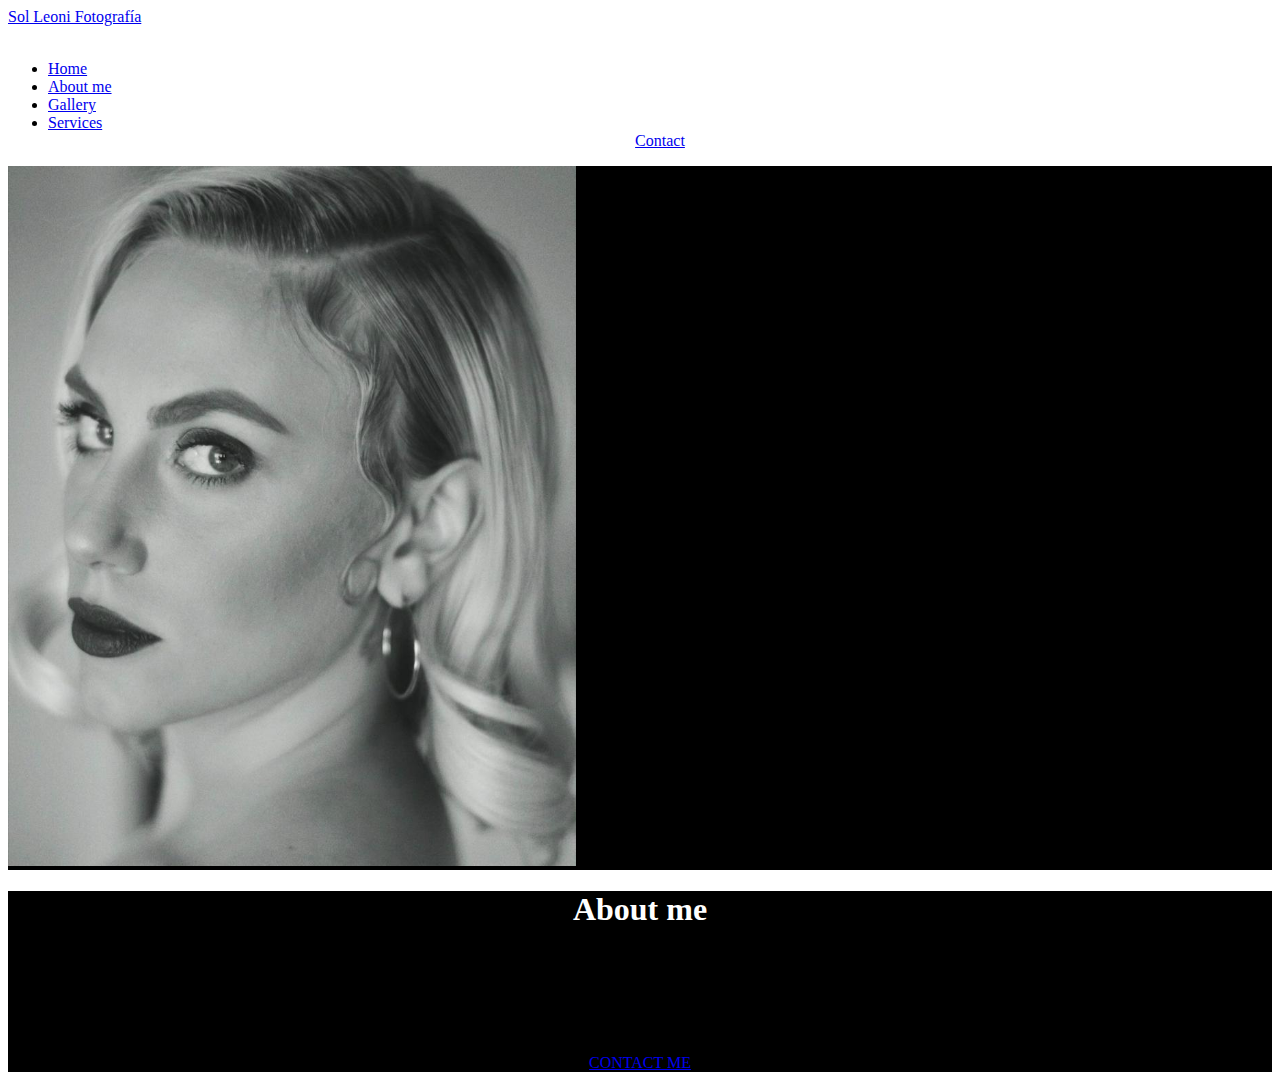
==== pages/about-me.html @ e53f6728 "mi primer version" ====
<!DOCTYPE html>
<html lang="es">
<head>
    <meta charset="UTF-8">
    <meta http-equiv="X-UA-Compatible" content="IE=edge">
    <meta name="viewport" content="width=device-width, initial-scale=1.0">
    <link rel="stylesheet" href="https://cdn.jsdelivr.net/npm/bootstrap@4.6.2/dist/css/bootstrap.min.css" integrity="sha384-xOolHFLEh07PJGoPkLv1IbcEPTNtaed2xpHsD9ESMhqIYd0nLMwNLD69Npy4HI+N" crossorigin="anonymous">
    <link rel="stylesheet" href="https://cdnjs.cloudflare.com/ajax/libs/font-awesome/6.2.1/css/all.min.css">
    <link rel="stylesheet" href="../css/style.css">
    <title>About me</title>
</head>
<body>
    <div class="conteiner-fluid header">
        <div class="row">
            <div class="col-12">
             <nav class="navbar navbar-expand-sm bg-dark navbar-dark">
                 <a class="navbar-brand" href="#">Sol Leoni Fotografía</a>
            
                <div class="carrito">
                 <i class="fa-solid fa-cart-shopping"></i>
                </div>
                    <ul class="navbar-nav">
                    <li class="nav-item home">
                        <a class="nav-link" href="./index.html">Home</a>
                      </li>
                      <li class="nav-item about-me">
                        <a class="nav-link" href="./pages/about-me.html">About me</a>
                      </li>
                      <li class="nav-item gallery">
                        <a class="nav-link" href="./pages/gallery.html">Gallery</a>
                      </li>
                      <li class="nav-item services">
                        <a class="nav-link" href="./pages/services.html">Services</a>
                      </li>
                      <li class="nav-item contact">
                        <a class="nav-link" href="./pages/contact.html">Contact</a>
                      </li>
                    </ul>
            </nav>
            </div>
        </div>
    </div> 
    <div class="conteiner-fluid">
        <div class="row">
            <main class="col-6">
                <img src="/WhatsApp Image 2022-12-03 at 09.14.11.jpeg" alt="imagen de sol leoni">
            </main>
            <aside class="col-6">
                <h1>About me</h1><br><br>
                <p class="lead">Lorem ipsum dolor sit amet consectetur adipisicing elit. Rem, voluptates eligendi provident reprehenderit corporis deserunt atque dolorem quisquam nobis magnam quam eius qui nam suscipit consectetur voluptas sint libero quos et dolore maxime iusto sapiente saepe beatae. Impedit, repellat quas exercitationem tenetur necessitatibus ab, cumque magni nobis odit soluta non?</p>
                    <div class="contact">
                    <a href="./contact.html" class="btn btn-light" role="button">CONTACT ME</a>
                    </div>
            </aside>
        </div>
    </div>


<script src="https://cdn.jsdelivr.net/npm/jquery@3.5.1/dist/jquery.slim.min.js" integrity="sha384-DfXdz2htPH0lsSSs5nCTpuj/zy4C+OGpamoFVy38MVBnE+IbbVYUew+OrCXaRkfj" crossorigin="anonymous"></script>
<script src="https://cdn.jsdelivr.net/npm/popper.js@1.16.1/dist/umd/popper.min.js" integrity="sha384-9/reFTGAW83EW2RDu2S0VKaIzap3H66lZH81PoYlFhbGU+6BZp6G7niu735Sk7lN" crossorigin="anonymous"></script>
<script src="https://cdn.jsdelivr.net/npm/bootstrap@4.6.2/dist/js/bootstrap.min.js" integrity="sha384-+sLIOodYLS7CIrQpBjl+C7nPvqq+FbNUBDunl/OZv93DB7Ln/533i8e/mZXLi/P+" crossorigin="anonymous"></script>
</body>
</html>
---- css/style.css ----
body{
    min-height: 100vh;

}

main{
    background-color: black;
}
h1{
    color: white;
    text-align: center;
}
img{
    height: 700px;
    
}
footer{
    background-color: black;
}
.social{
    text-align: center;
    font-size: 70px;
    color:white   
}
aside{
    background-color: black;
}
.contact{
    display: flex;
    align-items: center;
    justify-content: center;
}
/* .footer {
    height: 80px; */

    
/* main {
    min-height: calc(100vp - 160px);
} */

/* .header .link li{
    display: inline-block;
    text-decoration: none;
    text-transform: uppercase;
    letter-spacing: 2px;
} */
/* .header .link li a{
    text-decoration: none;
    text-transform: uppercase;
    color:white
    

} */
/* .nav h1{
    display: inline-block;
    float: left;
    letter-spacing: 5px;
    font-size: 40px;
    color:white
} */
/* .section h1{
    text-align: center;
    letter-spacing: 5px;
    font-size: 30px;
    color:white
    
} */
/* .section{
    text-align: center;
}
.section img{
    display: inline-block;
    height: 700px;
   
    
    
} */
.carrito {
    color: white;
}
    

    
    
/* }
.footer .socialmedia {
    color: white;
    font-size: 70px;
    letter-spacing: 10px;
    text-align: center;
}

.sobremi img{
    display: inline-block;
    height: 700px;
}
.about__me {
    display: inline-block;
    color: white;
    text-align: left;
}
 
.gallery img {
    width: 200px;
    height: 250px;
}
.sectionserv .servicestext{
    color: white;
    font-size: 20px;
}
.sectionserv a{
    color: white;
}
.sectionserv .servicestext2{
    color: white;
    font-size: 20px;
}
.sectionserv .servicestext3{
    color: white;
    font-size: 20px;
}
.sectionserv img{
    width: 250px;
    height: 200px;
}
.form{
    color:white
}
.form h2{
    font-size: 40px;
}
.form form{
    font-size: 20px;
}
.form .contacto{
    font-size: 30px;
}
.sobremi .contactarme a{
    font-size: 30px;
    color:white
} */
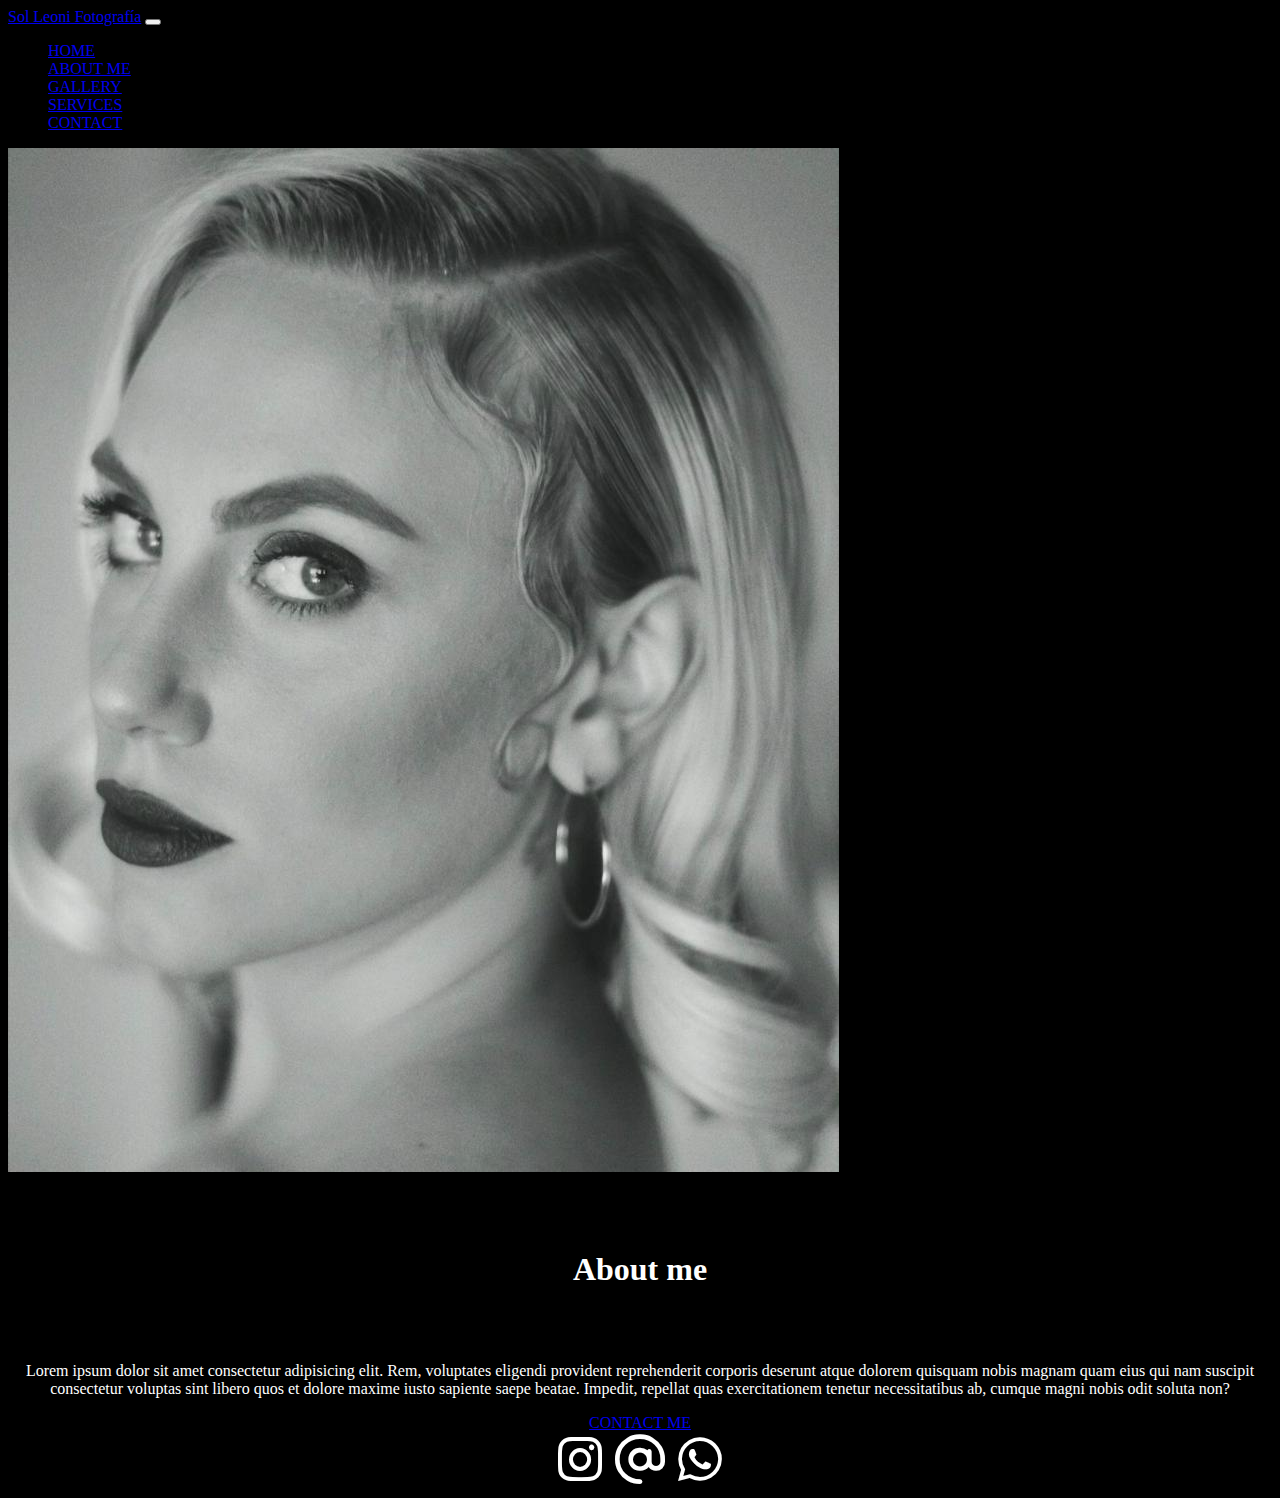
==== commit e7772902: "mi segunda version con boots" ====
--- a/pages/about-me.html
+++ b/pages/about-me.html
@@ -10,50 +10,62 @@
     <title>About me</title>
 </head>
 <body>
+  <!-- inicio barra navegacion -->
     <div class="conteiner-fluid header">
         <div class="row">
             <div class="col-12">
-             <nav class="navbar navbar-expand-sm bg-dark navbar-dark">
-                 <a class="navbar-brand" href="#">Sol Leoni Fotografía</a>
-            
-                <div class="carrito">
-                 <i class="fa-solid fa-cart-shopping"></i>
+              <nav class="navbar navbar-expand-md navbar-dark micolor">
+                <a class="navbar-brand" href="#">Sol Leoni Fotografía</a>
+                <button class="navbar-toggler" type="button" data-toggle="collapse" data-target="#collapsibleNavbar">
+                  <span class="navbar-toggler-icon"></span>
+                </button>
+                <div class="collapse navbar-collapse" id="collapsibleNavbar">
+                  <ul class="navbar-nav ml-auto">
+                    <li class="nav-item">
+                      <a class="nav-link" href="../index.html">HOME</a>
+                    </li>
+                    <li class="nav-item">
+                      <a class="nav-link" href="./about-me.html">ABOUT ME</a>
+                    </li>
+                    <li class="nav-item">
+                      <a class="nav-link" href="./gallery.html">GALLERY</a>
+                    <li class="nav-item">
+                     <a class="nav-link" href="./services.html">SERVICES</a>
+                     <li class="nav-item">
+                        <a class="nav-link" href="./contact.html">CONTACT</a>
+                    </li>
+                  </ul>
                 </div>
-                    <ul class="navbar-nav">
-                    <li class="nav-item home">
-                        <a class="nav-link" href="./index.html">Home</a>
-                      </li>
-                      <li class="nav-item about-me">
-                        <a class="nav-link" href="./pages/about-me.html">About me</a>
-                      </li>
-                      <li class="nav-item gallery">
-                        <a class="nav-link" href="./pages/gallery.html">Gallery</a>
-                      </li>
-                      <li class="nav-item services">
-                        <a class="nav-link" href="./pages/services.html">Services</a>
-                      </li>
-                      <li class="nav-item contact">
-                        <a class="nav-link" href="./pages/contact.html">Contact</a>
-                      </li>
-                    </ul>
-            </nav>
+              </nav>
             </div>
         </div>
     </div> 
-    <div class="conteiner-fluid">
+    <!-- fin barra navegacion -->
+
+    <div class="conteiner-fluid m-4">
         <div class="row">
-            <main class="col-6">
+            <main class="col-lg-6 col-md-12 col-sm-12 img-about">
                 <img src="/WhatsApp Image 2022-12-03 at 09.14.11.jpeg" alt="imagen de sol leoni">
             </main>
-            <aside class="col-6">
-                <h1>About me</h1><br><br>
+            <aside class="col-lg-6 col-md-12 col-sm-12">
+                <br><br><br><h1>About me</h1><br><br>
                 <p class="lead">Lorem ipsum dolor sit amet consectetur adipisicing elit. Rem, voluptates eligendi provident reprehenderit corporis deserunt atque dolorem quisquam nobis magnam quam eius qui nam suscipit consectetur voluptas sint libero quos et dolore maxime iusto sapiente saepe beatae. Impedit, repellat quas exercitationem tenetur necessitatibus ab, cumque magni nobis odit soluta non?</p>
                     <div class="contact">
-                    <a href="./contact.html" class="btn btn-light" role="button">CONTACT ME</a>
+                       <a href="./contact.html" class="btn btn-light" role="button">CONTACT ME</a>
                     </div>
             </aside>
         </div>
     </div>
+
+    <footer class="conteiner-fluid">
+      <div class="row">
+          <div class="col-12 social-serv">
+              <i class="fa-brands fa-instagram"></i>
+              <i class="fa-regular fa-at"></i>
+              <i class="fa-brands fa-whatsapp"></i>
+          </div>
+      </div>
+  </footer>
 
 
 <script src="https://cdn.jsdelivr.net/npm/jquery@3.5.1/dist/jquery.slim.min.js" integrity="sha384-DfXdz2htPH0lsSSs5nCTpuj/zy4C+OGpamoFVy38MVBnE+IbbVYUew+OrCXaRkfj" crossorigin="anonymous"></script>
--- a/css/style.css
+++ b/css/style.css
@@ -1,20 +1,25 @@
 
 body{
     min-height: 100vh;
+    background-color: black;
 
 }
 
 main{
     background-color: black;
 }
-h1{
-    color: white;
-    text-align: center;
+
+.carousel-item{
+    max-height: calc(100vh - 56px);
 }
-img{
-    height: 700px;
+
+.carousel-item img{
+    height: 100%;
+    max-width: 100%;
+    margin: 0 auto;
+}
     
-}
+
 footer{
     background-color: black;
 }
@@ -23,121 +28,53 @@
     font-size: 70px;
     color:white   
 }
+.img-about{
+    height: auto;
+}
 aside{
     background-color: black;
+}
+aside h1{
+    text-align: center;
+    color: white;
+}
+aside .lead{
+    text-align: center;
+    color: white;
 }
 .contact{
     display: flex;
     align-items: center;
     justify-content: center;
 }
-/* .footer {
-    height: 80px; */
-
-    
-/* main {
-    min-height: calc(100vp - 160px);
-} */
-
-/* .header .link li{
-    display: inline-block;
-    text-decoration: none;
-    text-transform: uppercase;
-    letter-spacing: 2px;
-} */
-/* .header .link li a{
-    text-decoration: none;
-    text-transform: uppercase;
-    color:white
-    
-
-} */
-/* .nav h1{
-    display: inline-block;
-    float: left;
-    letter-spacing: 5px;
-    font-size: 40px;
-    color:white
-} */
-/* .section h1{
+.contact a:hover{
+    background-color: rgb(54, 51, 51);
+    color: white;
+  }
+.micolor{
+    background-color: black;
+}
+#galeria .col-lg-4{
+    padding: 30px;
+    margin: auto;
+}
+#galeria img{
+    width: 60%;
+    height: 250px;
+}
+#galeria img:hover{
+    border: 20px solid black;
+}
+.card img{
+    width: 100%;
+    height: 275px;
+}
+.card{
+    padding: 30px;
+    margin: auto;
+}
+.social-serv{
     text-align: center;
-    letter-spacing: 5px;
-    font-size: 30px;
-    color:white
-    
-} */
-/* .section{
-    text-align: center;
-}
-.section img{
-    display: inline-block;
-    height: 700px;
-   
-    
-    
-} */
-.carrito {
+    font-size: 50px;
     color: white;
 }
-    
-
-    
-    
-/* }
-.footer .socialmedia {
-    color: white;
-    font-size: 70px;
-    letter-spacing: 10px;
-    text-align: center;
-}
-
-.sobremi img{
-    display: inline-block;
-    height: 700px;
-}
-.about__me {
-    display: inline-block;
-    color: white;
-    text-align: left;
-}
- 
-.gallery img {
-    width: 200px;
-    height: 250px;
-}
-.sectionserv .servicestext{
-    color: white;
-    font-size: 20px;
-}
-.sectionserv a{
-    color: white;
-}
-.sectionserv .servicestext2{
-    color: white;
-    font-size: 20px;
-}
-.sectionserv .servicestext3{
-    color: white;
-    font-size: 20px;
-}
-.sectionserv img{
-    width: 250px;
-    height: 200px;
-}
-.form{
-    color:white
-}
-.form h2{
-    font-size: 40px;
-}
-.form form{
-    font-size: 20px;
-}
-.form .contacto{
-    font-size: 30px;
-}
-.sobremi .contactarme a{
-    font-size: 30px;
-    color:white
-} */
-
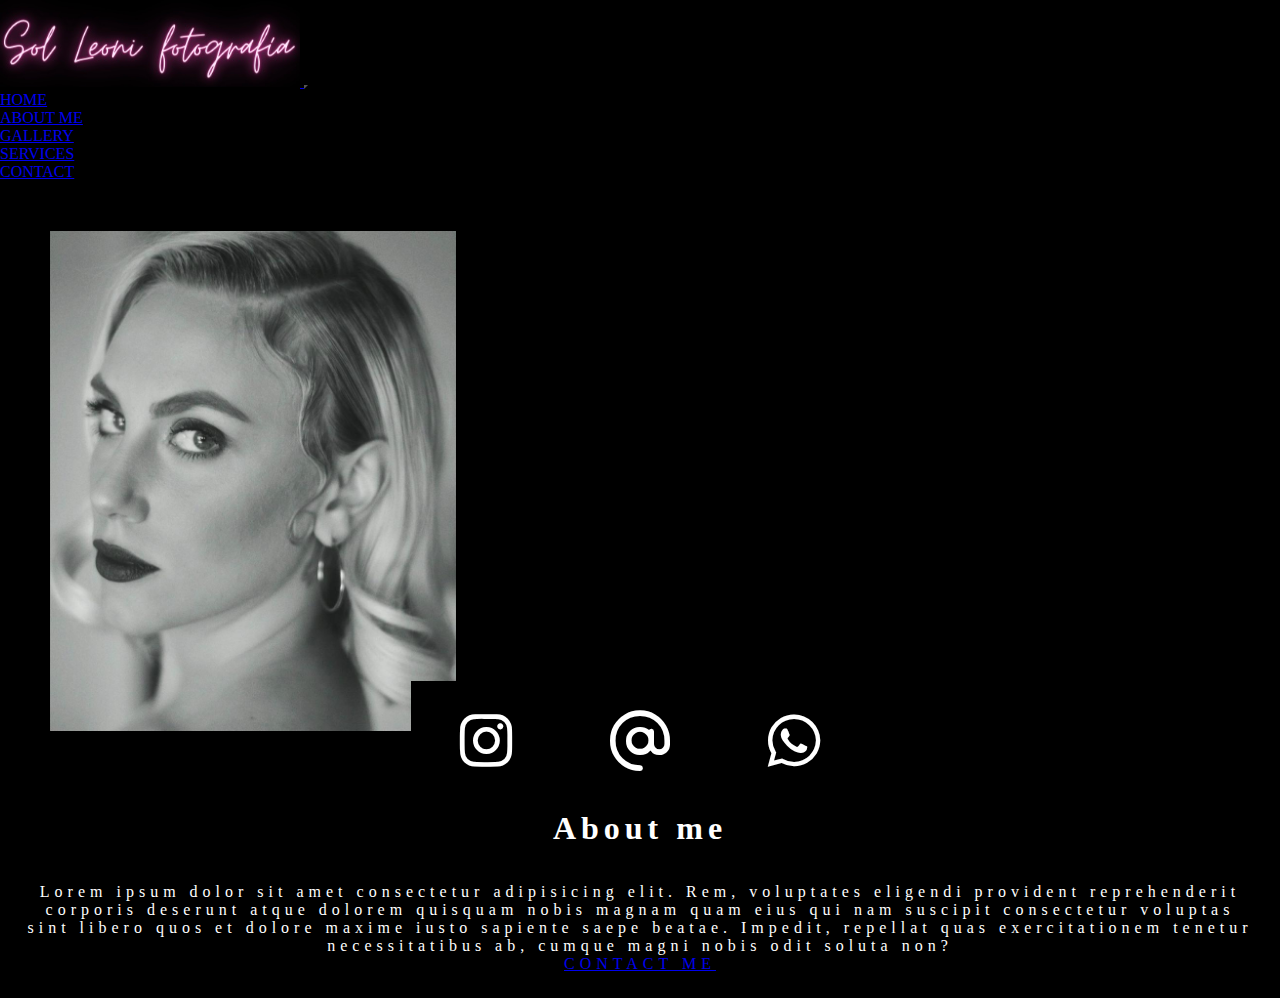
==== commit f07dc72a: "se paso el sitio a sass" ====
--- a/pages/about-me.html
+++ b/pages/about-me.html
@@ -11,11 +11,13 @@
 </head>
 <body>
   <!-- inicio barra navegacion -->
-    <div class="conteiner-fluid header">
+    <div class="container-fluid header">
         <div class="row">
             <div class="col-12">
               <nav class="navbar navbar-expand-md navbar-dark micolor">
-                <a class="navbar-brand" href="#">Sol Leoni Fotografía</a>
+                <a class="navbar-logo" href="#">
+                  <img class= "logo_sol" src="../logo_sol.jpg">
+                  </a>
                 <button class="navbar-toggler" type="button" data-toggle="collapse" data-target="#collapsibleNavbar">
                   <span class="navbar-toggler-icon"></span>
                 </button>
@@ -30,8 +32,8 @@
                     <li class="nav-item">
                       <a class="nav-link" href="./gallery.html">GALLERY</a>
                     <li class="nav-item">
-                     <a class="nav-link" href="./services.html">SERVICES</a>
-                     <li class="nav-item">
+                    <a class="nav-link" href="./services.html">SERVICES</a>
+                    <li class="nav-item">
                         <a class="nav-link" href="./contact.html">CONTACT</a>
                     </li>
                   </ul>
@@ -42,30 +44,32 @@
     </div> 
     <!-- fin barra navegacion -->
 
-    <div class="conteiner-fluid m-4">
+<div class="about__sol">
+    <div class="container-fluid about_sol">
         <div class="row">
-            <main class="col-lg-6 col-md-12 col-sm-12 img-about">
+            <main class="col-lg-6 col-md-12 col-sm-12">
                 <img src="/WhatsApp Image 2022-12-03 at 09.14.11.jpeg" alt="imagen de sol leoni">
             </main>
             <aside class="col-lg-6 col-md-12 col-sm-12">
-                <br><br><br><h1>About me</h1><br><br>
+                <h1>About me</h1><br><br>
                 <p class="lead">Lorem ipsum dolor sit amet consectetur adipisicing elit. Rem, voluptates eligendi provident reprehenderit corporis deserunt atque dolorem quisquam nobis magnam quam eius qui nam suscipit consectetur voluptas sint libero quos et dolore maxime iusto sapiente saepe beatae. Impedit, repellat quas exercitationem tenetur necessitatibus ab, cumque magni nobis odit soluta non?</p>
                     <div class="contact">
-                       <a href="./contact.html" class="btn btn-light" role="button">CONTACT ME</a>
+                      <a href="./contact.html" class="btn btn-light" role="button">CONTACT ME</a>
                     </div>
             </aside>
         </div>
     </div>
+</div>
 
-    <footer class="conteiner-fluid">
-      <div class="row">
-          <div class="col-12 social-serv">
-              <i class="fa-brands fa-instagram"></i>
-              <i class="fa-regular fa-at"></i>
-              <i class="fa-brands fa-whatsapp"></i>
-          </div>
+<footer class="container-fluid">
+  <div class="row">
+      <div class="col-12 social">
+          <i class="fa-brands fa-instagram social1"></i>
+          <i class="fa-regular fa-at social1"></i>
+          <i class="fa-brands fa-whatsapp social1"></i>
       </div>
-  </footer>
+  </div>
+</footer>
 
 
 <script src="https://cdn.jsdelivr.net/npm/jquery@3.5.1/dist/jquery.slim.min.js" integrity="sha384-DfXdz2htPH0lsSSs5nCTpuj/zy4C+OGpamoFVy38MVBnE+IbbVYUew+OrCXaRkfj" crossorigin="anonymous"></script>
--- a/css/style.css
+++ b/css/style.css
@@ -1,80 +1,88 @@
-
-body{
-    min-height: 100vh;
-    background-color: black;
-
+@import url("https://fonts.googleapis.com/css2?family=Permanent+Marker&family=Sofia+Sans+Semi+Condensed:wght@100;200;400&display=swap");
+* {
+  background-color: black;
+  margin: 0;
+  padding: 0;
 }
 
-main{
-    background-color: black;
+.header .logo_sol {
+  width: 300px;
+}
+.header .nav-item:hover {
+  transform: scale(1.05);
 }
 
-.carousel-item{
-    max-height: calc(100vh - 56px);
+.carrusel_home {
+  background-color: black;
 }
 
-.carousel-item img{
-    height: 100%;
-    max-width: 100%;
-    margin: 0 auto;
+.social {
+  height: 100px;
+  text-align: center;
+  color: white;
 }
-    
+.social .social1 {
+  font-size: 60px;
+  width: 90px;
+  padding: 30px;
+}
 
-footer{
-    background-color: black;
+.about__sol {
+  height: 500px;
 }
-.social{
-    text-align: center;
-    font-size: 70px;
-    color:white   
+.about__sol img {
+  height: 500px;
+  padding: 50px;
 }
-.img-about{
-    height: auto;
+.about__sol aside {
+  font-family: "Sofia Sans Semi Condensed", sans-serif, 200;
+  color: white;
+  letter-spacing: 5px;
+  text-align: center;
+  padding: 25px;
 }
-aside{
-    background-color: black;
+.about__sol aside a:hover {
+  background-color: rgb(243, 73, 158);
 }
-aside h1{
-    text-align: center;
-    color: white;
+
+.galeria_sol img {
+  width: 200px;
+  height: 250px;
 }
-aside .lead{
-    text-align: center;
-    color: white;
+.galeria_sol img:hover {
+  transform: scale(1.5);
 }
-.contact{
-    display: flex;
-    align-items: center;
-    justify-content: center;
+
+.services_card .card {
+  font-family: "Sofia Sans Semi Condensed", sans-serif, 400;
+  color: white;
 }
-.contact a:hover{
-    background-color: rgb(54, 51, 51);
-    color: white;
-  }
-.micolor{
-    background-color: black;
+.services_card .card a {
+  background-color: white;
 }
-#galeria .col-lg-4{
-    padding: 30px;
-    margin: auto;
+.services_card .card a:hover {
+  background-color: rgb(243, 73, 158);
 }
-#galeria img{
-    width: 60%;
-    height: 250px;
+.services_card img {
+  height: 275px;
 }
-#galeria img:hover{
-    border: 20px solid black;
+
+.titulo-contact {
+  color: white;
 }
-.card img{
-    width: 100%;
-    height: 275px;
+
+.form_sol {
+  font-family: "Sofia Sans Semi Condensed", sans-serif, 400;
+  color: white;
 }
-.card{
-    padding: 30px;
-    margin: auto;
+.form_sol textarea {
+  background-color: white;
 }
-.social-serv{
-    text-align: center;
-    font-size: 50px;
-    color: white;
+.form_sol button {
+  background-color: white;
 }
+.form_sol button:hover {
+  background-color: rgb(243, 73, 158);
+}
+
+/*# sourceMappingURL=style.css.map */
